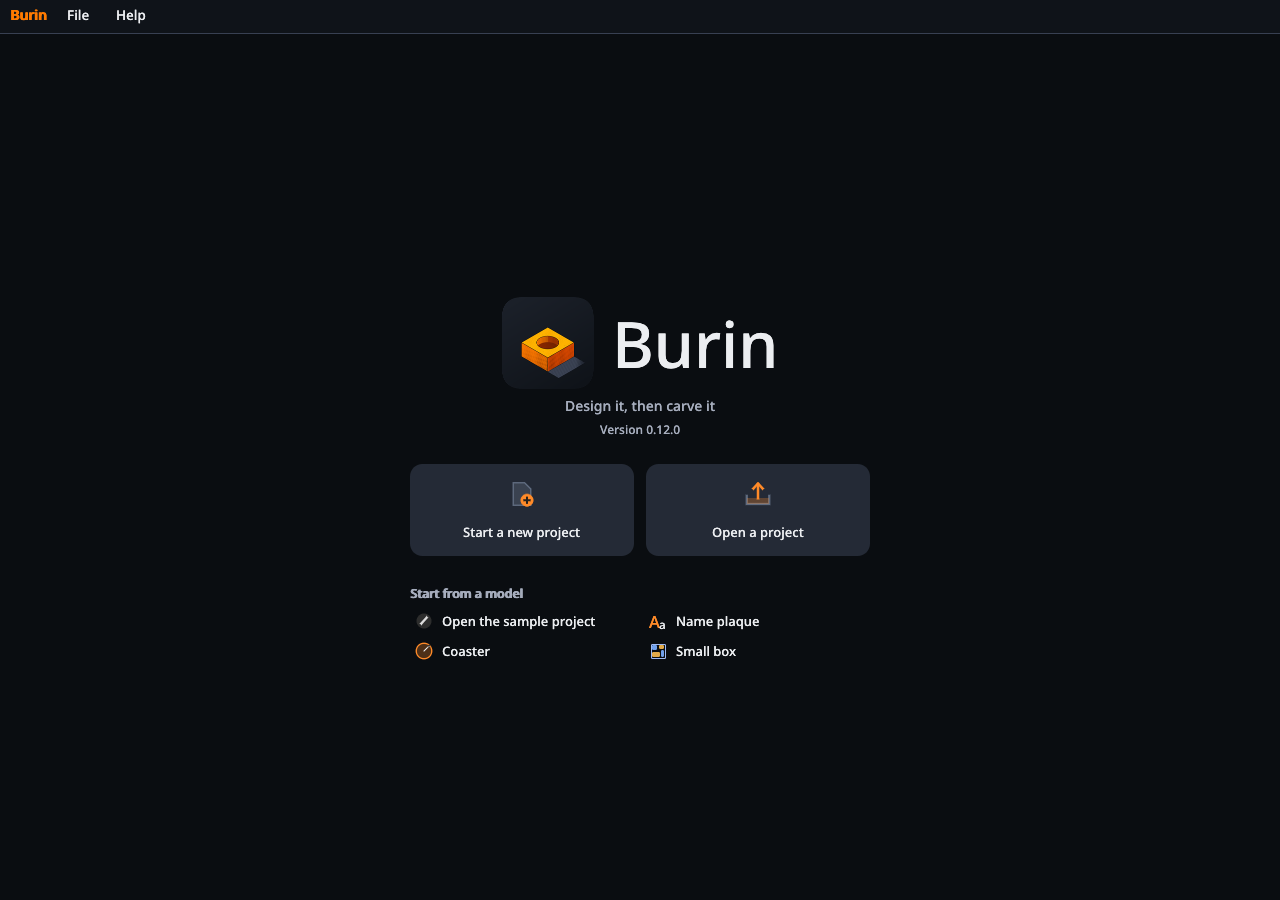
==== app/index.html @ 315fa3be "Burin 0.12.0" ====
<!DOCTYPE html>
<html lang="fr">
<head>
<meta charset="utf-8">
<meta name="viewport" content="width=device-width, initial-scale=1">
<title>Burin</title>
<link rel="icon" type="image/png" href="burin.png">
<style>
  html, body { margin: 0; height: 100%; overflow: hidden; background: #0f1319; color: #d7dbe0; font-family: system-ui, sans-serif; }
  #burin { position: absolute; inset: 0; width: 100%; height: 100%; outline: none; }
  #status { position: absolute; inset: 0; display: flex; flex-direction: column; align-items: center; justify-content: center; gap: 14px; text-align: center; padding: 24px; }
  #status img { width: 96px; height: 96px; border-radius: 18px; }
  #status p { margin: 0; max-width: 34em; line-height: 1.5; }
  #status.hidden { display: none; }
</style>
</head>
<body>
<canvas id="burin"></canvas>
<div id="status">
  <img src="burin.png" alt="">
  <p id="message">Chargement de Burin…</p>
  <noscript><p>Burin a besoin de JavaScript pour fonctionner dans le navigateur.</p></noscript>
</div>
<script type="module">
  // Both halves of the program carry this build's mark, so a browser can't put an old one it
  // kept with a new one: they must come from the same build.
  const message = document.getElementById("message");
  try {
    const { default: init, start } = await import("./burin.js?v=5b12d4d74182");
    await init({ module_or_path: "./burin_bg.wasm?v=5b12d4d74182" });
    start("burin");
    document.getElementById("status").classList.add("hidden");
  } catch (e) {
    message.textContent = "Burin n'a pas pu démarrer dans ce navigateur : " + e
      + (e instanceof WebAssembly.LinkError ? " — rechargez la page (Ctrl+Maj+R) pour prendre la dernière version." : "");
  }
</script>
</body>
</html>
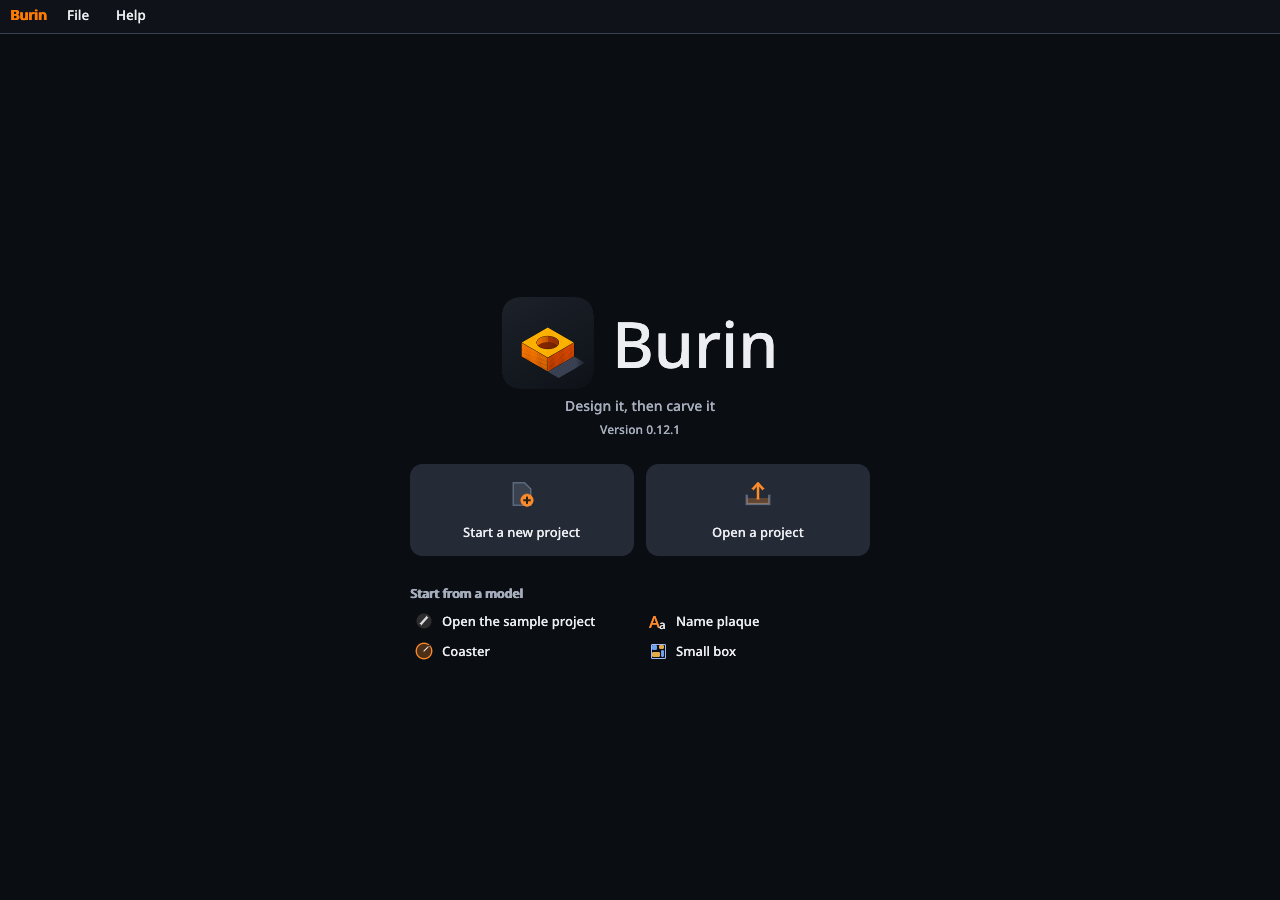
==== commit 3cd0e6e9: "Burin 0.12.1" ====
--- a/app/index.html
+++ b/app/index.html
@@ -26,8 +26,8 @@
   // kept with a new one: they must come from the same build.
   const message = document.getElementById("message");
   try {
-    const { default: init, start } = await import("./burin.js?v=5b12d4d74182");
-    await init({ module_or_path: "./burin_bg.wasm?v=5b12d4d74182" });
+    const { default: init, start } = await import("./burin.js?v=5ea6b4b36923");
+    await init({ module_or_path: "./burin_bg.wasm?v=5ea6b4b36923" });
     start("burin");
     document.getElementById("status").classList.add("hidden");
   } catch (e) {
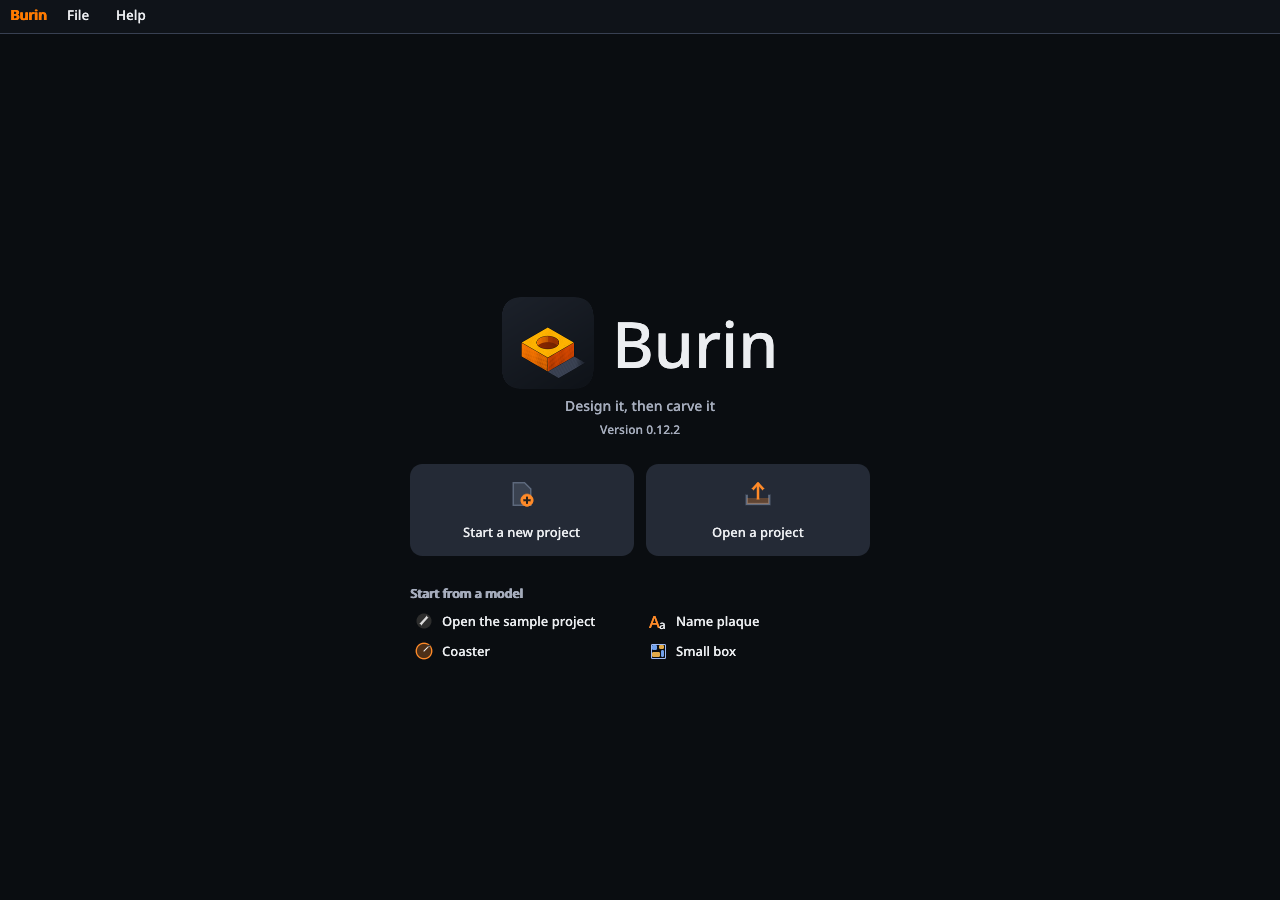
==== commit 65312fe5: "Burin 0.12.2" ====
--- a/app/index.html
+++ b/app/index.html
@@ -26,8 +26,8 @@
   // kept with a new one: they must come from the same build.
   const message = document.getElementById("message");
   try {
-    const { default: init, start } = await import("./burin.js?v=5ea6b4b36923");
-    await init({ module_or_path: "./burin_bg.wasm?v=5ea6b4b36923" });
+    const { default: init, start } = await import("./burin.js?v=11b112dbdc81");
+    await init({ module_or_path: "./burin_bg.wasm?v=11b112dbdc81" });
     start("burin");
     document.getElementById("status").classList.add("hidden");
   } catch (e) {
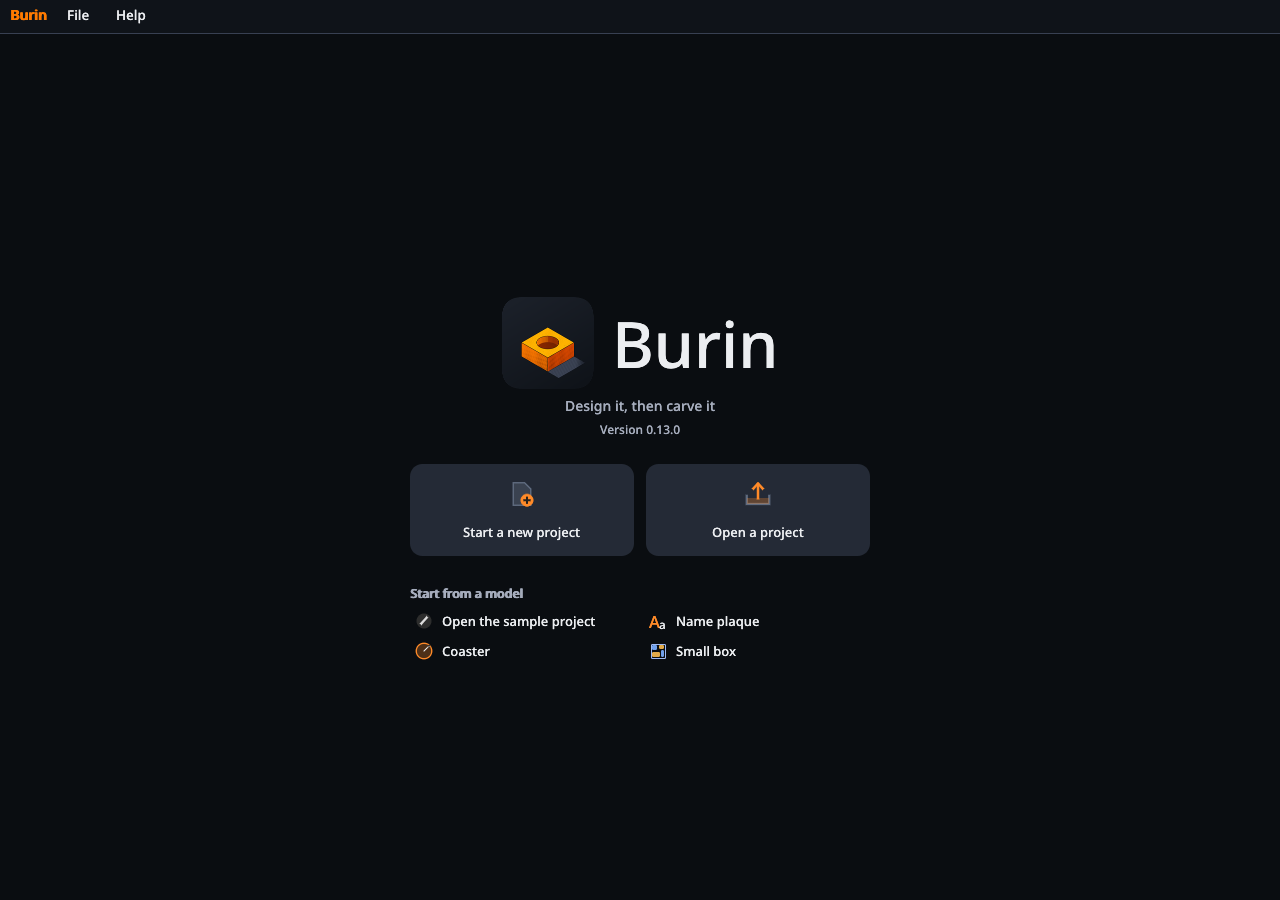
==== commit 03f18aea: "Site for Burin 0.13.0 Co-Authored-By: Claude Opus 5.5 <noreply@anthropic.com>" ====
--- a/app/index.html
+++ b/app/index.html
@@ -26,8 +26,8 @@
   // kept with a new one: they must come from the same build.
   const message = document.getElementById("message");
   try {
-    const { default: init, start } = await import("./burin.js?v=11b112dbdc81");
-    await init({ module_or_path: "./burin_bg.wasm?v=11b112dbdc81" });
+    const { default: init, start } = await import("./burin.js?v=fac5d131e9e7");
+    await init({ module_or_path: "./burin_bg.wasm?v=fac5d131e9e7" });
     start("burin");
     document.getElementById("status").classList.add("hidden");
   } catch (e) {
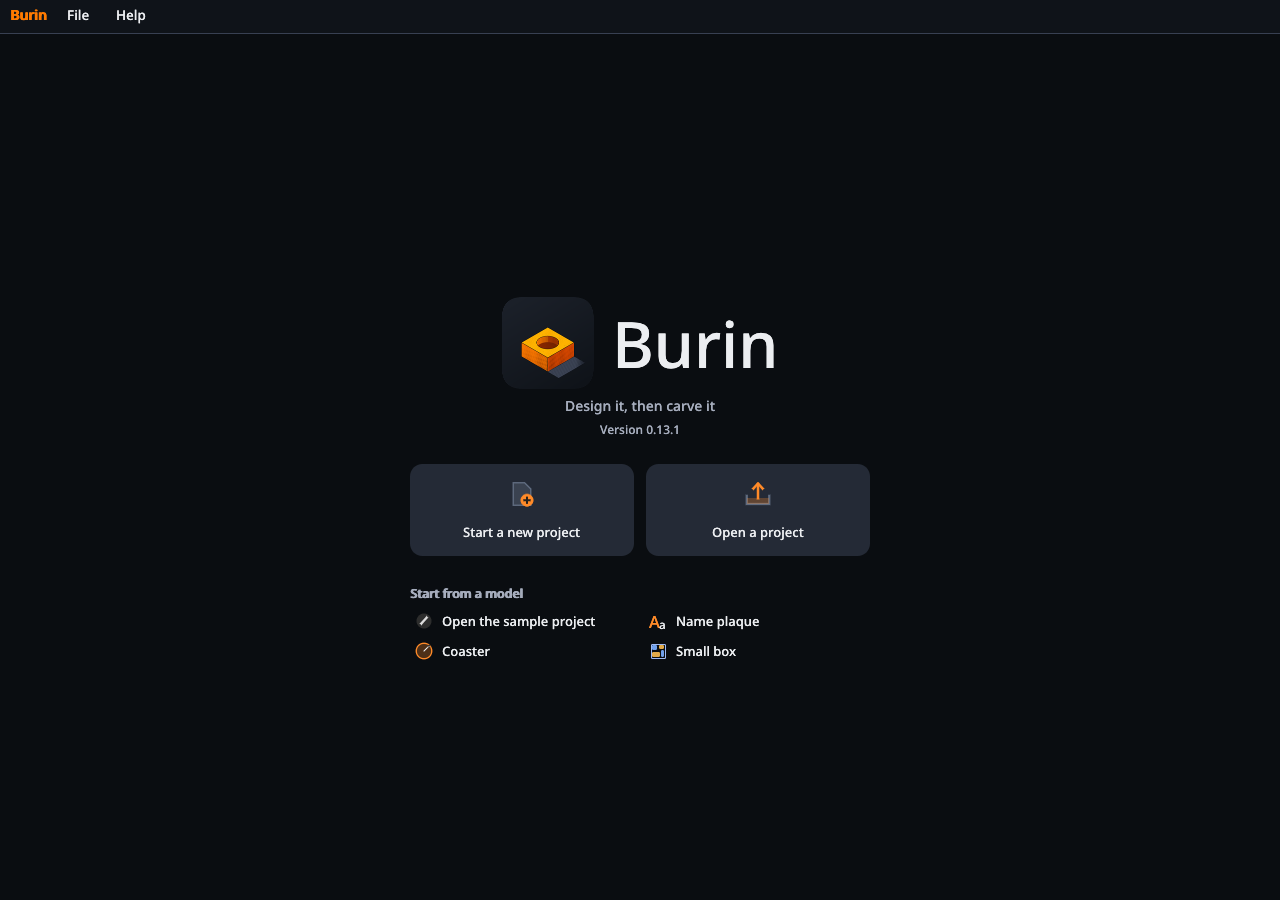
==== commit 59a10abc: "Site for Burin 0.13.1 Co-Authored-By: Claude Opus 5.5 <noreply@anthropic.com>" ====
--- a/app/index.html
+++ b/app/index.html
@@ -26,8 +26,8 @@
   // kept with a new one: they must come from the same build.
   const message = document.getElementById("message");
   try {
-    const { default: init, start } = await import("./burin.js?v=fac5d131e9e7");
-    await init({ module_or_path: "./burin_bg.wasm?v=fac5d131e9e7" });
+    const { default: init, start } = await import("./burin.js?v=e9f506db37a6");
+    await init({ module_or_path: "./burin_bg.wasm?v=e9f506db37a6" });
     start("burin");
     document.getElementById("status").classList.add("hidden");
   } catch (e) {
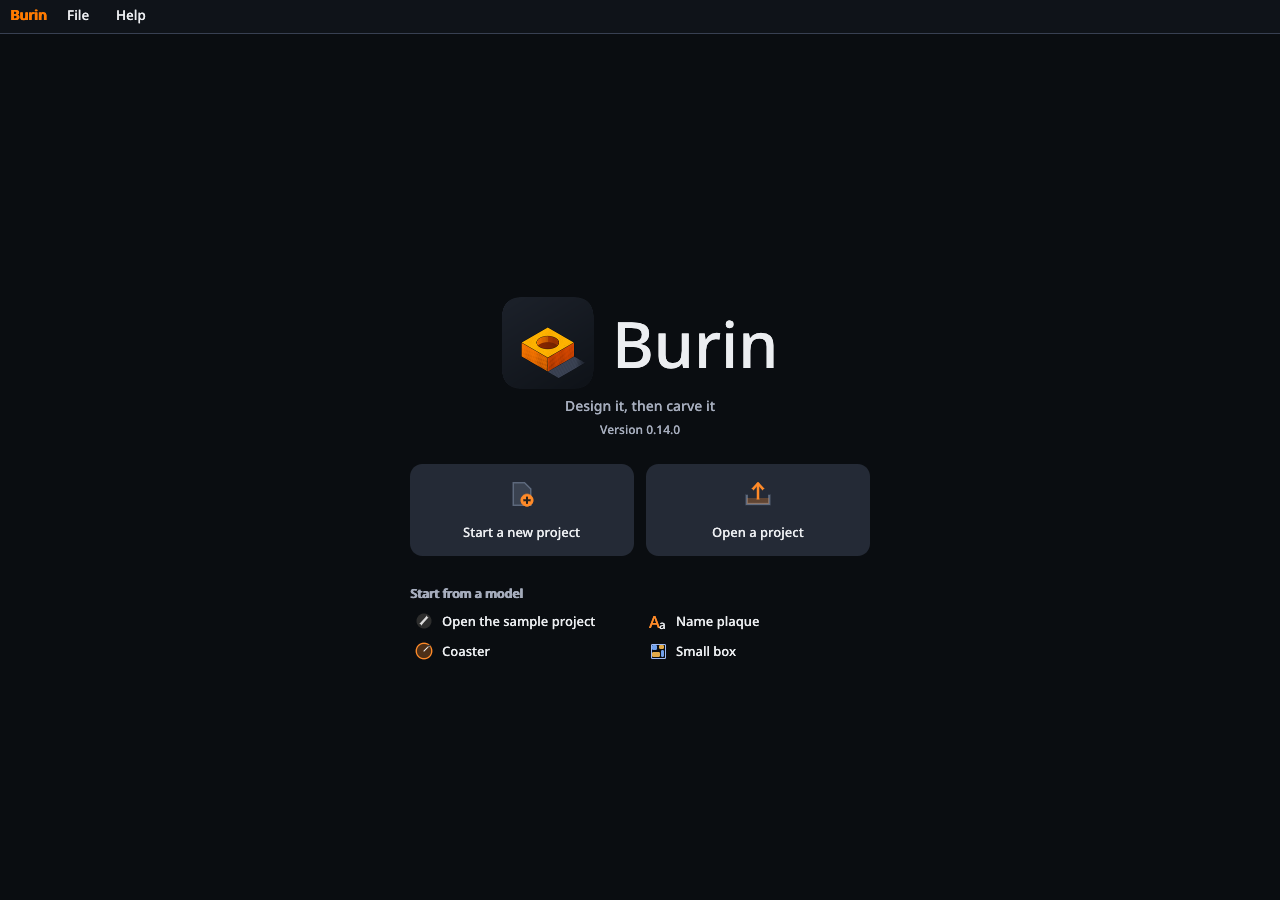
==== commit 81e4f147: "Burin 0.14.0 Co-Authored-By: Claude Opus 5.5 <noreply@anthropic.com>" ====
--- a/app/index.html
+++ b/app/index.html
@@ -26,8 +26,8 @@
   // kept with a new one: they must come from the same build.
   const message = document.getElementById("message");
   try {
-    const { default: init, start } = await import("./burin.js?v=e9f506db37a6");
-    await init({ module_or_path: "./burin_bg.wasm?v=e9f506db37a6" });
+    const { default: init, start } = await import("./burin.js?v=b2c911f70a3d");
+    await init({ module_or_path: "./burin_bg.wasm?v=b2c911f70a3d" });
     start("burin");
     document.getElementById("status").classList.add("hidden");
   } catch (e) {
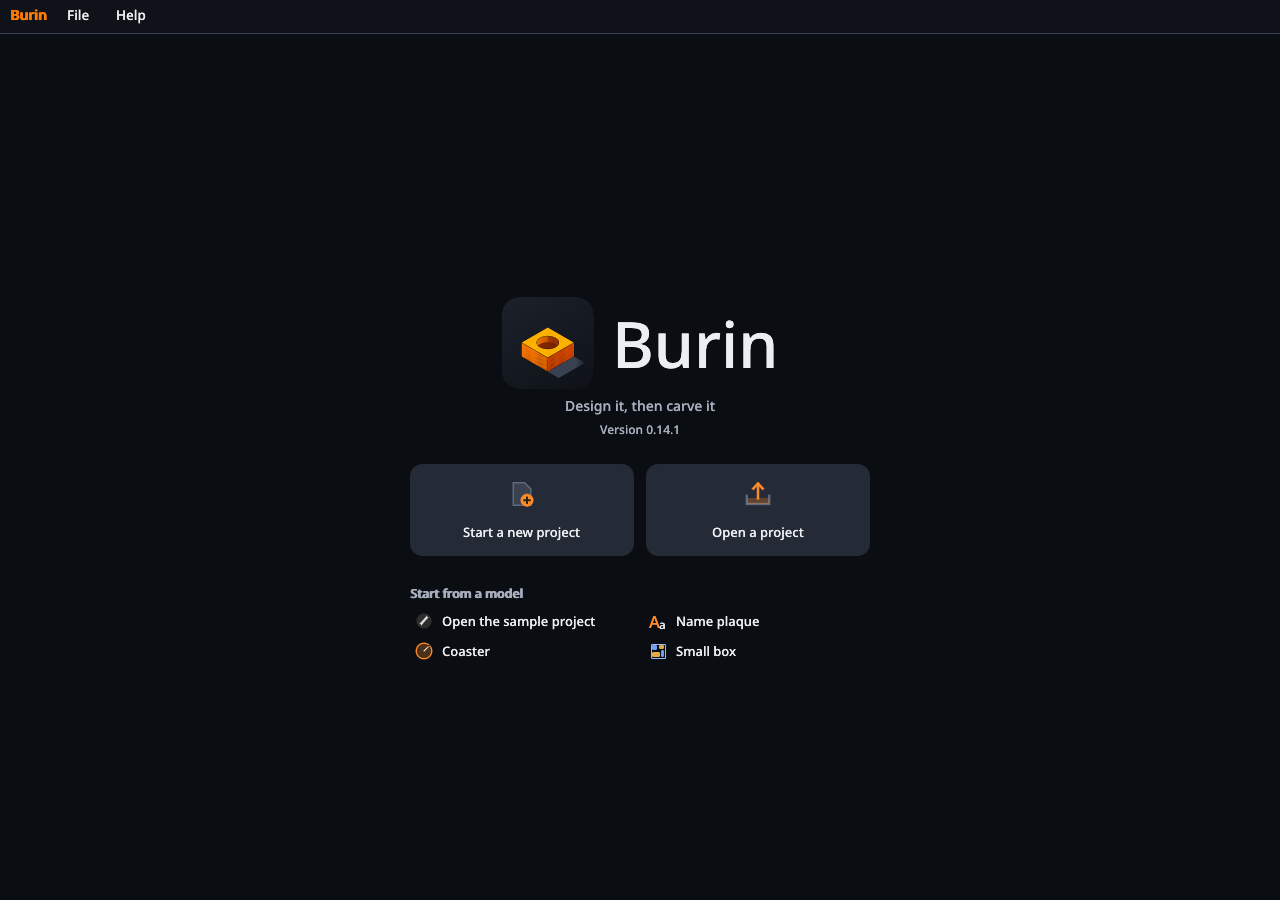
==== commit 11fca603: "Burin 0.14.1 Co-Authored-By: Claude Opus 5.5 <noreply@anthropic.com>" ====
--- a/app/index.html
+++ b/app/index.html
@@ -26,8 +26,8 @@
   // kept with a new one: they must come from the same build.
   const message = document.getElementById("message");
   try {
-    const { default: init, start } = await import("./burin.js?v=b2c911f70a3d");
-    await init({ module_or_path: "./burin_bg.wasm?v=b2c911f70a3d" });
+    const { default: init, start } = await import("./burin.js?v=c33b0fefbba5");
+    await init({ module_or_path: "./burin_bg.wasm?v=c33b0fefbba5" });
     start("burin");
     document.getElementById("status").classList.add("hidden");
   } catch (e) {
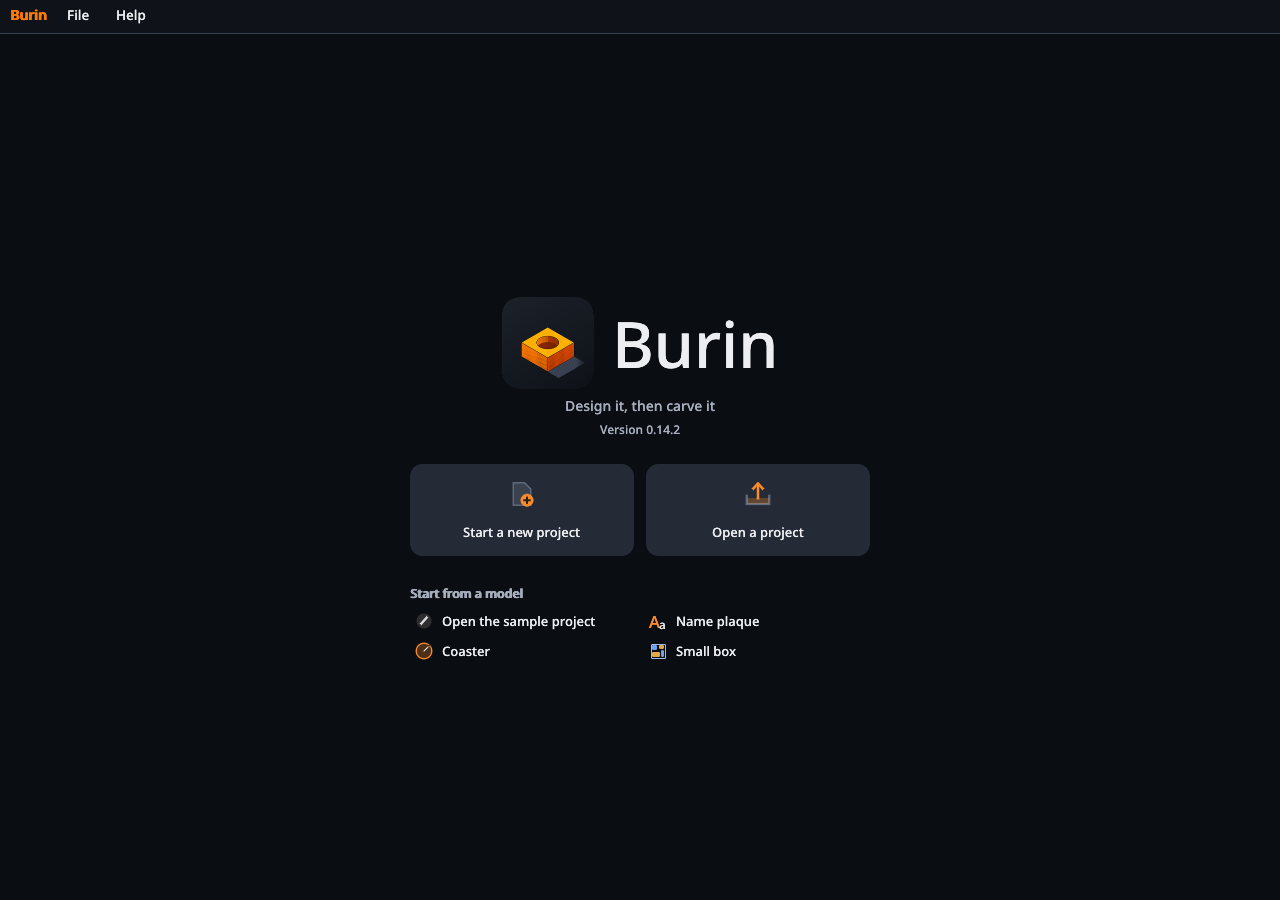
==== commit a08ff846: "Burin 0.14.2 Co-Authored-By: Claude Opus 5.5 <noreply@anthropic.com>" ====
--- a/app/index.html
+++ b/app/index.html
@@ -26,8 +26,8 @@
   // kept with a new one: they must come from the same build.
   const message = document.getElementById("message");
   try {
-    const { default: init, start } = await import("./burin.js?v=c33b0fefbba5");
-    await init({ module_or_path: "./burin_bg.wasm?v=c33b0fefbba5" });
+    const { default: init, start } = await import("./burin.js?v=bd0b282a06f3");
+    await init({ module_or_path: "./burin_bg.wasm?v=bd0b282a06f3" });
     start("burin");
     document.getElementById("status").classList.add("hidden");
   } catch (e) {
